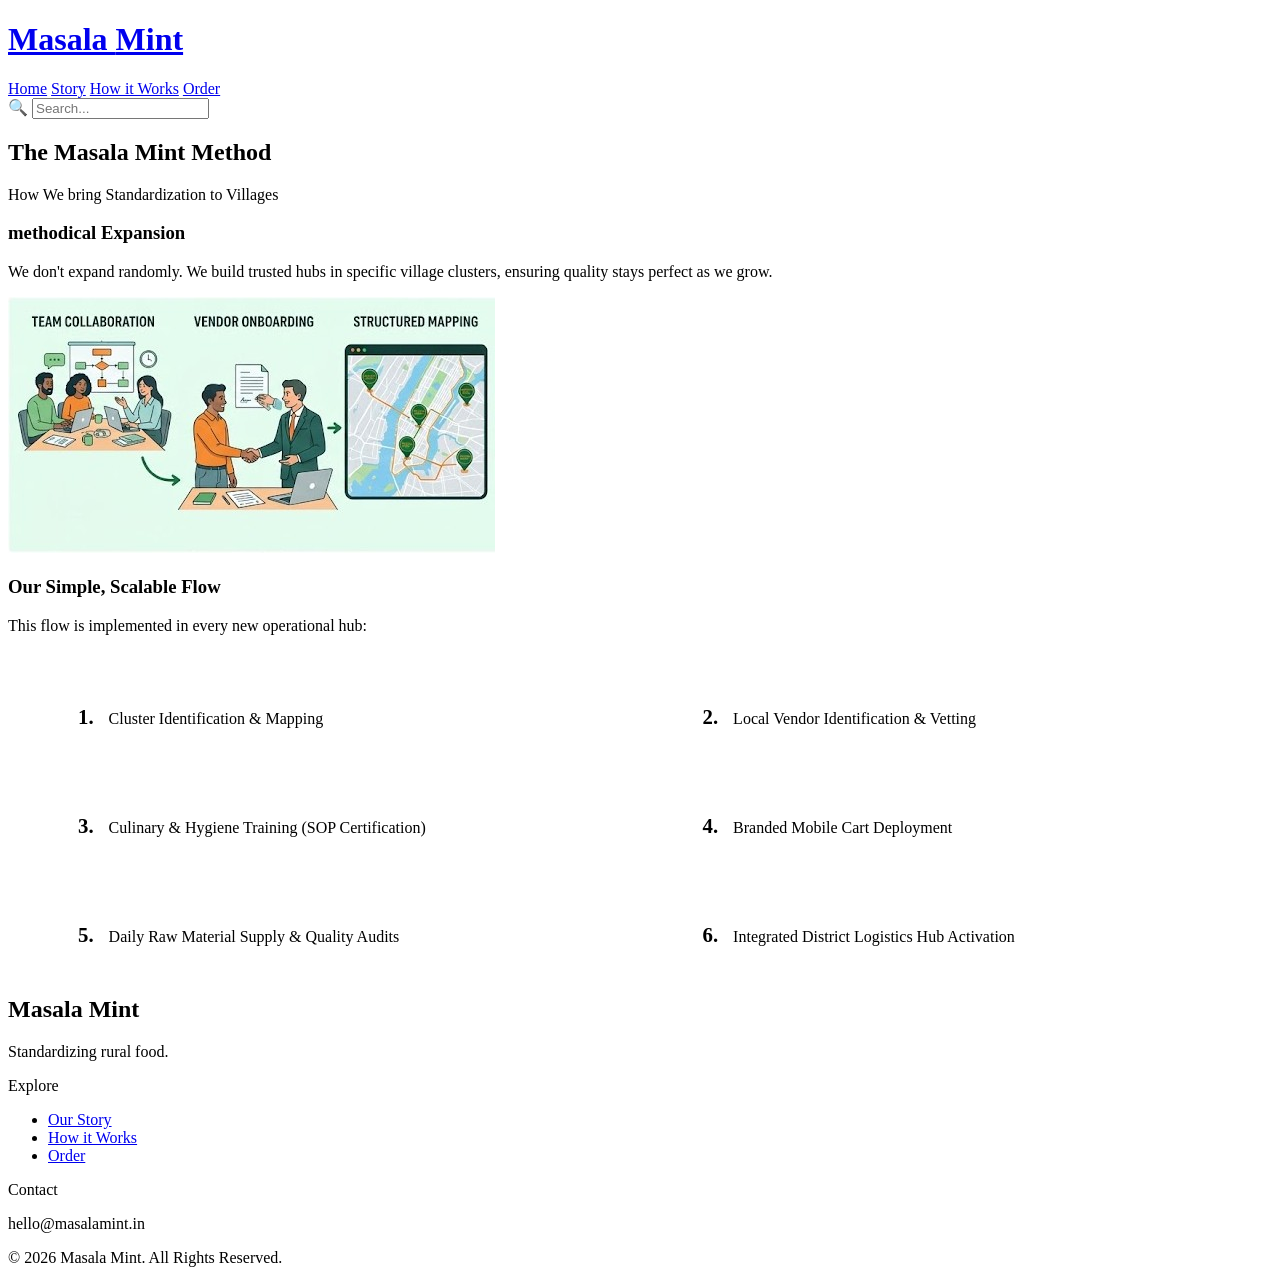
==== how-it-works.html @ 4abc943e "Create how-it-works.html" ====
<!DOCTYPE html>
<html lang="en">
<head>
    <meta charset="UTF-8">
    <meta name="viewport" content="width=device-width, initial-scale=1.0">
    <title>How it Works | The Masala Mint Process</title>
    <link rel="stylesheet" href="style.css">
    <style>
        /* Specific list styles for this page */
        .process ol {
            font-size: var(--font-p);
            counter-reset: my-counter;
            list-style: none;
            display: grid;
            grid-template-columns: 1fr 1fr;
            gap: 25px;
            margin-top: 40px;
        }
        .process ol li {
            counter-increment: my-counter;
            position: relative;
            background-color: var(--light);
            padding: 30px;
            border-radius: 8px;
            border-left: 5px solid var(--primary);
        }
        .process ol li::before {
            content: counter(my-counter) ".";
            color: var(--primary);
            font-weight: bold;
            font-size: 1.3em;
            margin-right: 15px;
        }
        @media (max-width: 768px) { .process ol { grid-template-columns: 1fr; } }
    </style>
</head>
<body>

    <!-- Consistent Header -->
    <header>
        <div class="container">
            <div class="logo">
                <a href="index.html"><h1>Masala <span>Mint</span></h1></a>
            </div>
            <nav class="nav-links">
                <a href="index.html">Home</a>
                <a href="story.html">Story</a>
                <a href="how-it-works.html" class="active">How it Works</a>
                <a href="order.html">Order</a>
                <div class="search-container">
                    <span class="search-icon">🔍</span>
                    <input type="text" class="search-bar" placeholder="Search...">
                </div>
            </nav>
        </div>
    </header>

    <section class="section process-page">
        <div class="container">
            <h2 class="section-title">The Masala Mint Method</h2>
            <p class="section-subtitle">How We bring Standardization to Villages</p>
            
            <div class="split-section">
                <div>
                    <h3>methodical Expansion</h3>
                    <p>We don't expand randomly. We build trusted hubs in specific village clusters, ensuring quality stays perfect as we grow.</p>
                </div>
                <img src="process-flow.jpg" alt="Team mapping village expansion" class="feat-image">
            </div>

            <div class="section process">
                <h3>Our Simple, Scalable Flow</h3>
                <p>This flow is implemented in every new operational hub:</p>
                <ol>
                    <li>Cluster Identification & Mapping</li>
                    <li>Local Vendor Identification & Vetting</li>
                    <li>Culinary & Hygiene Training (SOP Certification)</li>
                    <li>Branded Mobile Cart Deployment</li>
                    <li>Daily Raw Material Supply & Quality Audits</li>
                    <li>Integrated District Logistics Hub Activation</li>
                </ol>
            </div>

        </div>
    </section>

    <!-- Consistent Footer -->
    <footer>
        <div class="container footer-grid">
            <div class="footer-logo">
                <h2>Masala Mint</h2>
                <p>Standardizing rural food.</p>
            </div>
            <div>
                <p class="footer-title">Explore</p>
                <ul class="footer-links">
                    <li><a href="story.html">Our Story</a></li>
                    <li><a href="how-it-works.html">How it Works</a></li>
                    <li><a href="order.html">Order</a></li>
                </ul>
            </div>
            <div>
                <p class="footer-title">Contact</p>
                <p>hello@masalamint.in</p>
            </div>
        </div>
        <div class="container footer-bottom">
            <p>&copy; 2026 Masala Mint. All Rights Reserved.</p>
        </div>
    </footer>

</body>
</html>
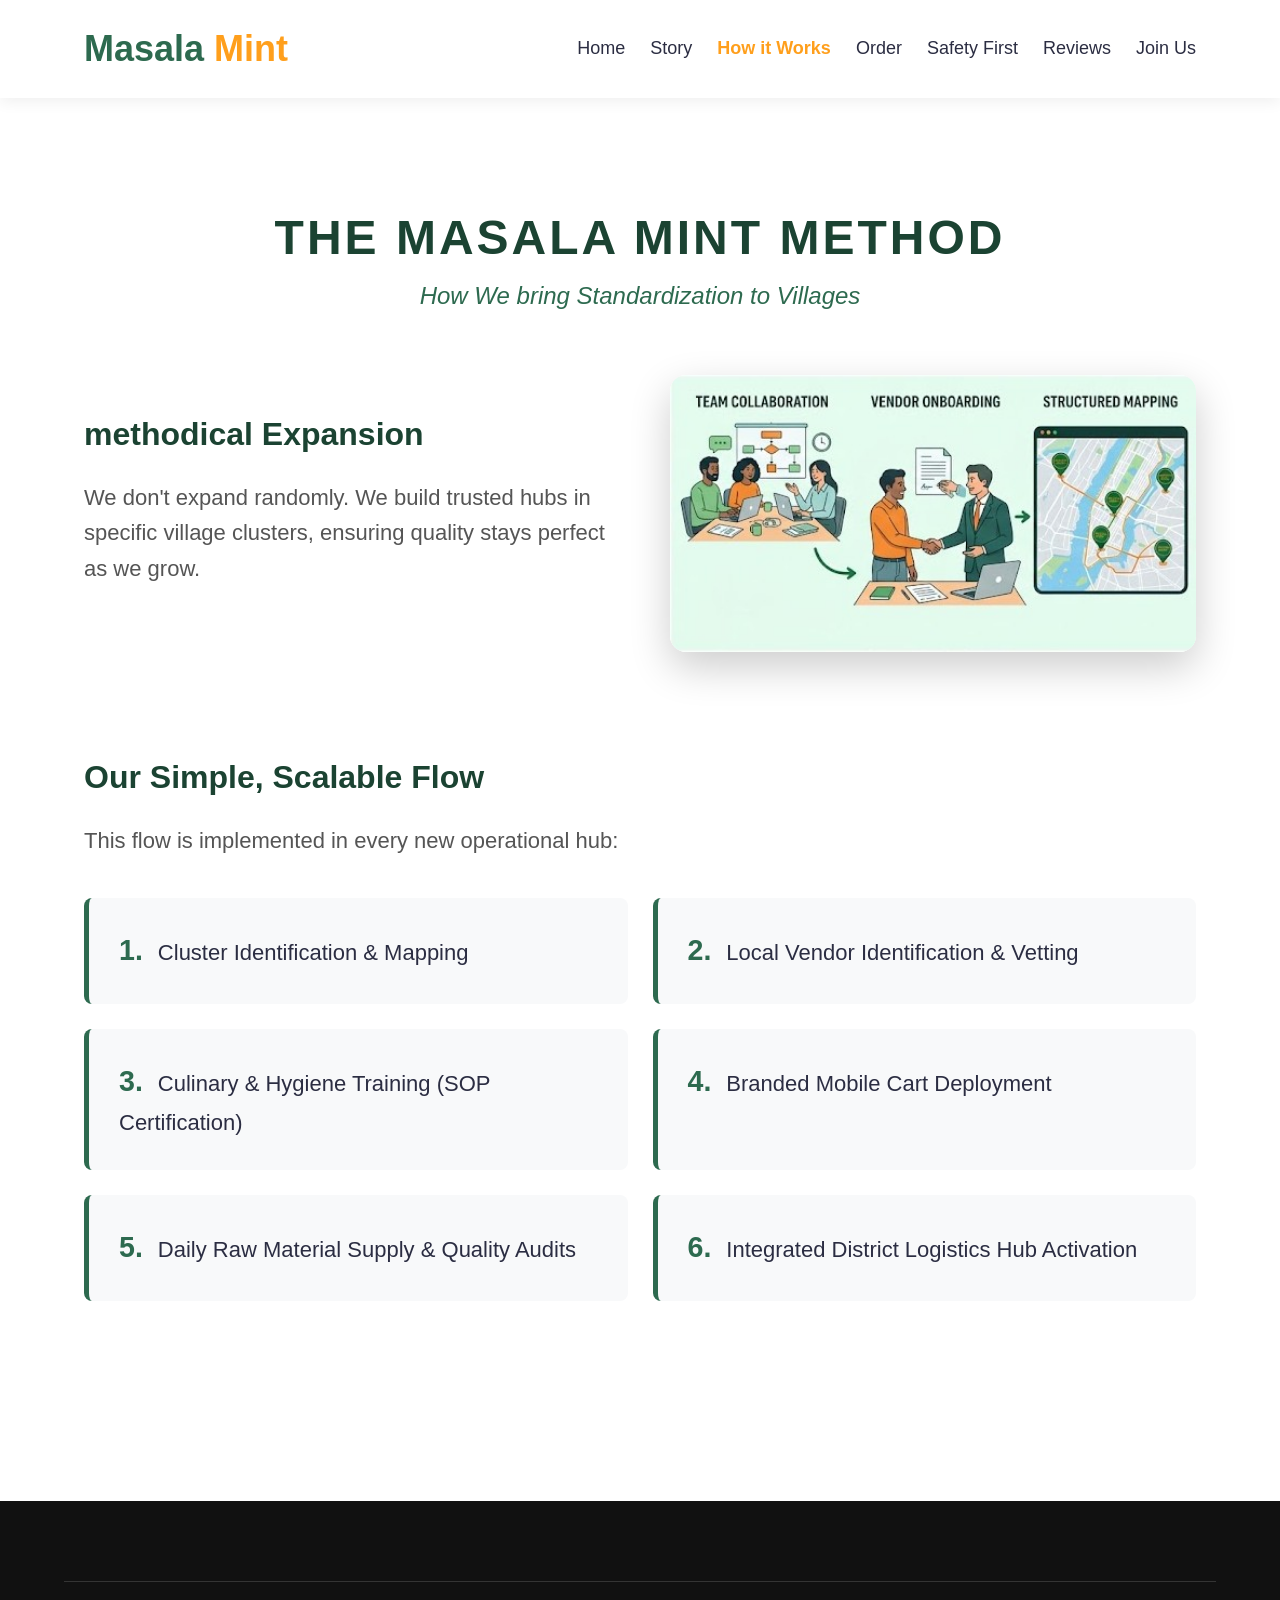
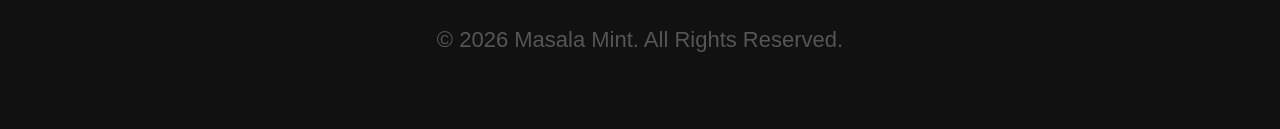
==== commit 4dce0f34: "Update how-it-works.html" ====
--- a/how-it-works.html
+++ b/how-it-works.html
@@ -6,7 +6,6 @@
     <title>How it Works | The Masala Mint Process</title>
     <link rel="stylesheet" href="style.css">
     <style>
-        /* Specific list styles for this page */
         .process ol {
             font-size: var(--font-p);
             counter-reset: my-counter;
@@ -36,7 +35,6 @@
 </head>
 <body>
 
-    <!-- Consistent Header -->
     <header>
         <div class="container">
             <div class="logo">
@@ -47,10 +45,9 @@
                 <a href="story.html">Story</a>
                 <a href="how-it-works.html" class="active">How it Works</a>
                 <a href="order.html">Order</a>
-                <div class="search-container">
-                    <span class="search-icon">🔍</span>
-                    <input type="text" class="search-bar" placeholder="Search...">
-                </div>
+                <a href="safety.html">Safety First</a>
+                <a href="reviews.html">Reviews</a>
+                <a href="join-us.html">Join Us</a>
             </nav>
         </div>
     </header>
@@ -80,30 +77,10 @@
                     <li>Integrated District Logistics Hub Activation</li>
                 </ol>
             </div>
-
         </div>
     </section>
 
-    <!-- Consistent Footer -->
     <footer>
-        <div class="container footer-grid">
-            <div class="footer-logo">
-                <h2>Masala Mint</h2>
-                <p>Standardizing rural food.</p>
-            </div>
-            <div>
-                <p class="footer-title">Explore</p>
-                <ul class="footer-links">
-                    <li><a href="story.html">Our Story</a></li>
-                    <li><a href="how-it-works.html">How it Works</a></li>
-                    <li><a href="order.html">Order</a></li>
-                </ul>
-            </div>
-            <div>
-                <p class="footer-title">Contact</p>
-                <p>hello@masalamint.in</p>
-            </div>
-        </div>
         <div class="container footer-bottom">
             <p>&copy; 2026 Masala Mint. All Rights Reserved.</p>
         </div>
--- a/style.css
+++ b/style.css
@@ -0,0 +1,180 @@
+/* =========================================
+   MASALA MINT MASTER STYLESHEET (style.css)
+   ========================================= */
+
+:root {
+    --primary: #2d6a4f;      /* Forest Green */
+    --primary-light: #52b788;
+    --accent: #ff9f1c;       /* Safety Orange */
+    --dark: #1b4332;         /* Deep Green */
+    --light: #f8f9fa;        /* Clean White */
+    --text: #2b2d42;         /* Dark Gray */
+    --shadow: 0 4px 6px rgba(0,0,0,0.1);
+
+    /* Font sizes */
+    --font-h1: 64px;       
+    --font-h2: 48px;       
+    --font-h3: 32px;       
+    --font-p: 22px;        
+    --font-nav: 18px;      
+    --font-subtitle: 24px; 
+    --font-small: 16px;    
+}
+
+/* RESET & BASE */
+* { box-sizing: border-box; margin: 0; padding: 0; }
+body {
+    font-family: 'Segoe UI', Tahoma, Geneva, Verdana, sans-serif;
+    color: var(--text);
+    background-color: #fff;
+    line-height: 1.6;
+    font-size: var(--font-p);
+    padding-top: 100px; /* Space for fixed header */
+}
+h1, h2, h3 { color: var(--dark); margin-bottom: 1.25rem; }
+h1 { font-size: var(--font-h1); }
+h2 { font-size: var(--font-h2); }
+h3 { font-size: var(--font-h3); }
+p { margin-bottom: 2rem; color: #555; font-size: var(--font-p); }
+ul { list-style: none; }
+a { text-decoration: none; color: inherit; }
+
+/* REUSABLE COMPONENTS */
+.container {
+    width: 90%;
+    max-width: 1300px; 
+    margin: 0 auto;
+    padding: 0 20px;
+}
+
+.section { padding: 100px 0; } 
+.section-title { text-align: center; text-transform: uppercase; letter-spacing: 3px; font-size: var(--font-h2); margin-bottom: 15px;}
+.section-subtitle { text-align: center; color: var(--primary); font-style: italic; margin-top: -15px; margin-bottom: 60px; font-size: var(--font-subtitle); font-weight: normal;}
+
+.btn {
+    display: inline-block;
+    padding: 16px 40px; 
+    border-radius: 50px;
+    font-weight: bold;
+    text-transform: uppercase;
+    letter-spacing: 2px;
+    transition: all 0.3s ease;
+    cursor: pointer;
+    border: none;
+    font-size: 16px; 
+}
+.btn-primary { background-color: var(--primary); color: white; box-shadow: 0 6px 18px rgba(45, 106, 79, 0.4); }
+.btn-primary:hover { background-color: var(--dark); transform: translateY(-3px); }
+.btn-accent { background-color: var(--accent); color: var(--dark); }
+.btn-accent:hover { background-color: #e68a00; transform: translateY(-3px); }
+
+.split-section {
+    display: grid;
+    grid-template-columns: 1fr 1fr;
+    gap: 60px;
+    align-items: center;
+}
+.feat-image {
+    width: 100%;
+    height: auto;
+    border-radius: 16px;
+    box-shadow: 0 15px 40px rgba(0,0,0,0.2);
+    object-fit: cover;
+}
+
+/* =========================================
+   HEADER & NAVIGATION (Consistent across all pages)
+   ========================================= */
+header {
+    background-color: #fff;
+    padding: 20px 0;
+    position: fixed;
+    width: 100%;
+    top: 0;
+    z-index: 1000;
+    box-shadow: 0 3px 15px rgba(0,0,0,0.07);
+}
+header .container {
+    display: flex;
+    justify-content: space-between;
+    align-items: center;
+}
+.logo h1 { font-size: 36px; margin: 0; color: var(--primary); }
+.logo span { color: var(--accent); }
+.nav-links { display: flex; gap: 25px; font-weight: 500; font-size: var(--font-nav); align-items: center;}
+.nav-links a:hover { color: var(--primary); }
+/* Highlight current page */
+.nav-links a.active { color: var(--accent); font-weight: bold; }
+
+/* HEADER INTEGRATED SEARCH BAR */
+.search-container {
+    position: relative;
+    display: flex;
+    align-items: center;
+}
+.search-bar {
+    padding: 10px 15px 10px 35px;
+    border-radius: 20px;
+    border: 2px solid #ccc;
+    font-size: 16px;
+    width: 220px;
+    transition: all 0.3s ease;
+}
+.search-bar:focus { outline: none; border-color: var(--primary); width: 280px; }
+.search-icon {
+    position: absolute;
+    left: 12px;
+    font-size: 16px;
+    color: #888;
+    pointer-events: none;
+}
+.cart-bubble {
+    background-color: var(--accent);
+    color: var(--dark);
+    font-weight: bold;
+    border-radius: 50%;
+    padding: 4px 10px;
+    font-size: 14px;
+    margin-left: 5px;
+}
+
+/* =========================================
+   FOOTER (Consistent across all pages)
+   ========================================= */
+footer {
+    background-color: #111;
+    color: rgba(255,255,255,0.7);
+    padding: 80px 0 40px 0;
+    font-size: var(--font-p);
+}
+.footer-grid {
+    display: grid;
+    grid-template-columns: 2fr 1fr 1fr;
+    gap: 60px;
+    margin-bottom: 50px;
+}
+.footer-logo h2 { color: var(--primary-light); margin-bottom: 15px; font-size: 32px; }
+.footer-title { color: white; font-weight: bold; text-transform: uppercase; margin-bottom: 25px; letter-spacing: 2px;}
+.footer-links li { margin-bottom: 12px; }
+.footer-links a:hover { color: #fff; }
+.footer-bottom {
+    text-align: center;
+    border-top: 1px solid rgba(255,255,255,0.15);
+    padding-top: 40px;
+    font-size: var(--font-small);
+}
+
+/* RESPONSIVE MEDIA QUERIES */
+@media (max-width: 992px) {
+    :root {
+        --font-h1: 52px;
+        --font-h2: 40px;
+        --font-p: 20px;
+        --font-subtitle: 20px;
+    }
+    .hero-content h1 { font-size: 60px; }
+    .split-section { grid-template-columns: 1fr; text-align: center; gap: 40px;}
+    .section-title, .process h2, .why h2 { text-align: center !important; font-size: var(--font-h2) !important;}
+    .feat-image { max-width: 600px; margin: 0 auto; }
+    .footer-grid { grid-template-columns: 1fr; gap: 40px; text-align: center;}
+}
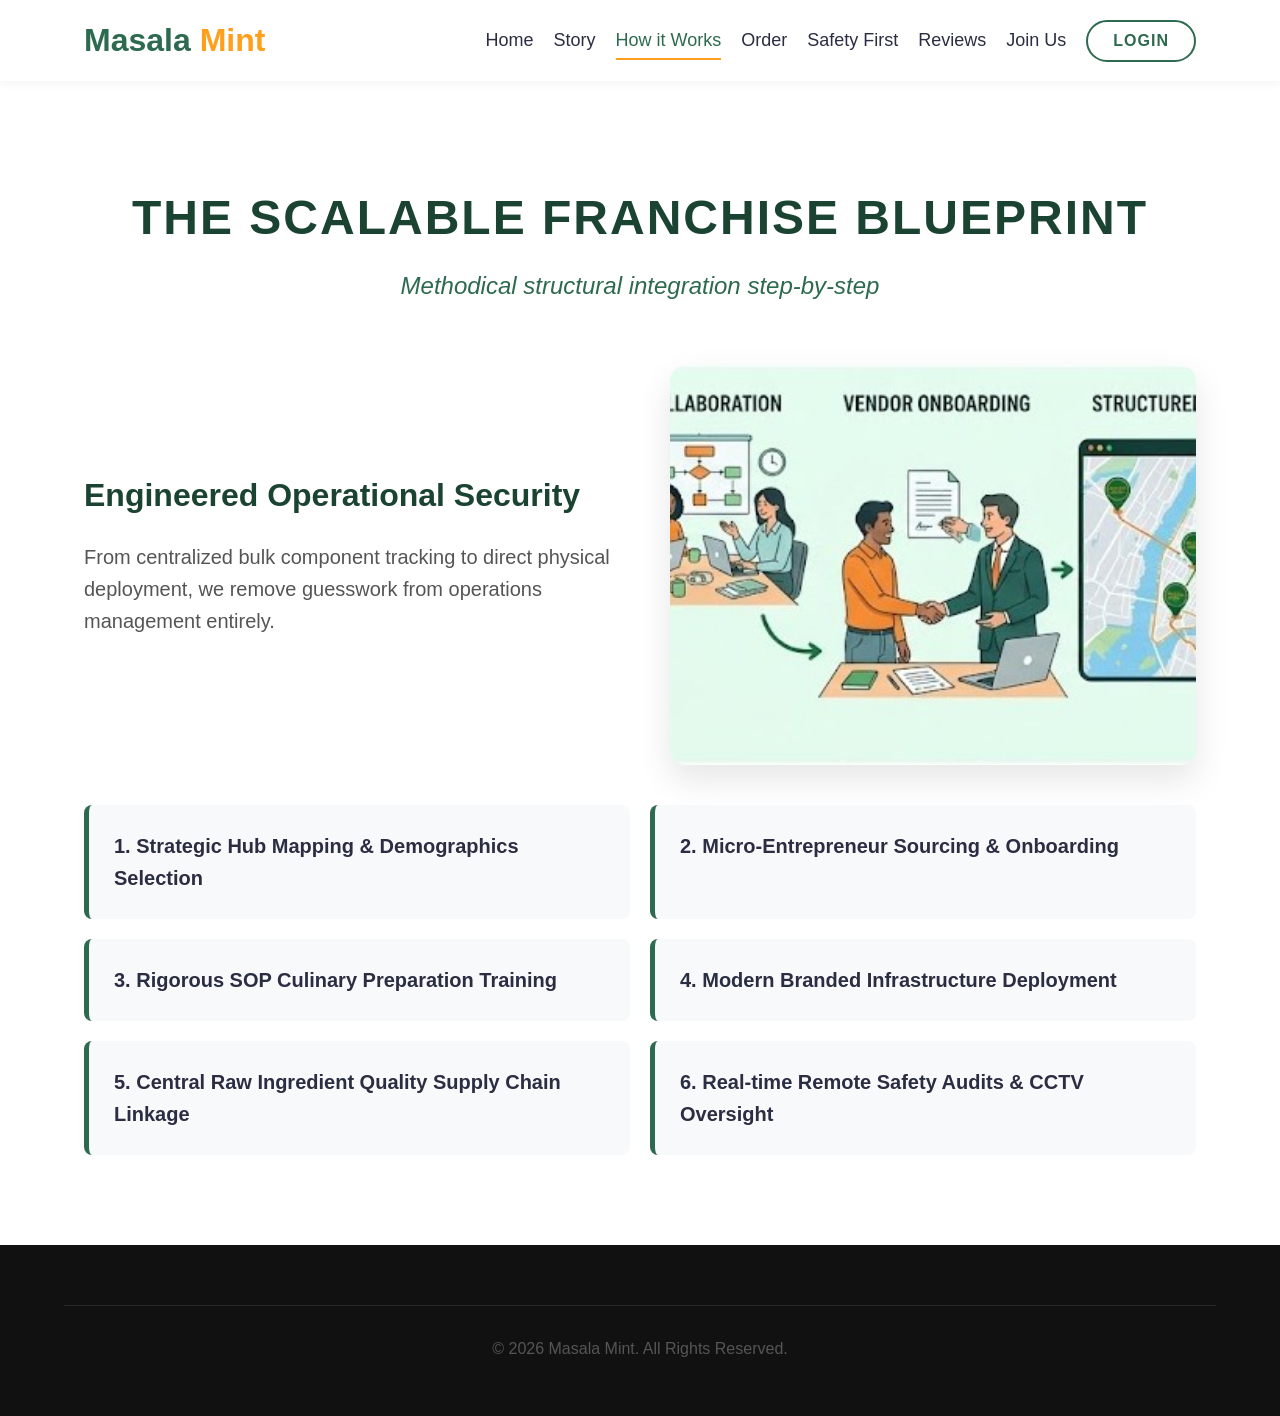
==== commit 3fe38b23: "Update title and restructure HTML layout" ====
--- a/how-it-works.html
+++ b/how-it-works.html
@@ -3,43 +3,28 @@
 <head>
     <meta charset="UTF-8">
     <meta name="viewport" content="width=device-width, initial-scale=1.0">
-    <title>How it Works | The Masala Mint Process</title>
+    <title>How It Works | Masala Mint Operational System</title>
     <link rel="stylesheet" href="style.css">
     <style>
-        .process ol {
-            font-size: var(--font-p);
-            counter-reset: my-counter;
-            list-style: none;
-            display: grid;
-            grid-template-columns: 1fr 1fr;
-            gap: 25px;
-            margin-top: 40px;
+        .flow-list { display: grid; grid-template-columns: 1fr 1fr; gap: 20px; margin-top: 40px;}
+        .flow-step { background: var(--light); padding: 25px; border-radius: 8px; border-left: 5px solid var(--primary); font-weight: 600;}
+        .modal-overlay {
+            display: none; position: fixed; z-index: 5000; left:0; top:0; width:100%; height:100%;
+            background: rgba(0,0,0,0.6); align-items: center; justify-content: center;
         }
-        .process ol li {
-            counter-increment: my-counter;
-            position: relative;
-            background-color: var(--light);
-            padding: 30px;
-            border-radius: 8px;
-            border-left: 5px solid var(--primary);
+        .modal-box {
+            background: #fff; padding: 45px; border-radius: 12px; max-width: 500px; width: 90%;
+            text-align: center; position: relative; border-top: 8px solid var(--accent);
         }
-        .process ol li::before {
-            content: counter(my-counter) ".";
-            color: var(--primary);
-            font-weight: bold;
-            font-size: 1.3em;
-            margin-right: 15px;
-        }
-        @media (max-width: 768px) { .process ol { grid-template-columns: 1fr; } }
+        .close-icon { position: absolute; top: 15px; right: 20px; font-size: 28px; cursor: pointer; color: #aaa; }
+        @media (max-width: 768px) { .flow-list { grid-template-columns: 1fr; } }
     </style>
 </head>
 <body>
 
     <header>
         <div class="container">
-            <div class="logo">
-                <a href="index.html"><h1>Masala <span>Mint</span></h1></a>
-            </div>
+            <div class="logo"><a href="index.html"><h1>Masala <span>Mint</span></h1></a></div>
             <nav class="nav-links">
                 <a href="index.html">Home</a>
                 <a href="story.html">Story</a>
@@ -48,43 +33,53 @@
                 <a href="safety.html">Safety First</a>
                 <a href="reviews.html">Reviews</a>
                 <a href="join-us.html">Join Us</a>
+                <button class="btn btn-login" onclick="triggerLoginPopup()">Login</button>
             </nav>
         </div>
     </header>
 
-    <section class="section process-page">
+    <section class="section">
         <div class="container">
-            <h2 class="section-title">The Masala Mint Method</h2>
-            <p class="section-subtitle">How We bring Standardization to Villages</p>
+            <h2 class="section-title">The Scalable Franchise Blueprint</h2>
+            <p class="section-subtitle">Methodical structural integration step-by-step</p>
             
             <div class="split-section">
                 <div>
-                    <h3>methodical Expansion</h3>
-                    <p>We don't expand randomly. We build trusted hubs in specific village clusters, ensuring quality stays perfect as we grow.</p>
+                    <h3>Engineered Operational Security</h3>
+                    <p>From centralized bulk component tracking to direct physical deployment, we remove guesswork from operations management entirely.</p>
                 </div>
-                <img src="process-flow.jpg" alt="Team mapping village expansion" class="feat-image">
+                <img src="process-flow.jpg" alt="Expansion mapping system visualization graph" class="feat-image">
             </div>
 
-            <div class="section process">
-                <h3>Our Simple, Scalable Flow</h3>
-                <p>This flow is implemented in every new operational hub:</p>
-                <ol>
-                    <li>Cluster Identification & Mapping</li>
-                    <li>Local Vendor Identification & Vetting</li>
-                    <li>Culinary & Hygiene Training (SOP Certification)</li>
-                    <li>Branded Mobile Cart Deployment</li>
-                    <li>Daily Raw Material Supply & Quality Audits</li>
-                    <li>Integrated District Logistics Hub Activation</li>
-                </ol>
+            <div class="flow-list">
+                <div class="flow-step">1. Strategic Hub Mapping & Demographics Selection</div>
+                <div class="flow-step">2. Micro-Entrepreneur Sourcing & Onboarding</div>
+                <div class="flow-step">3. Rigorous SOP Culinary Preparation Training</div>
+                <div class="flow-step">4. Modern Branded Infrastructure Deployment</div>
+                <div class="flow-step">5. Central Raw Ingredient Quality Supply Chain Linkage</div>
+                <div class="flow-step">6. Real-time Remote Safety Audits & CCTV Oversight</div>
             </div>
         </div>
     </section>
 
+    <div id="popupBox" class="modal-overlay">
+        <div class="modal-box">
+            <span class="close-icon" onclick="dismissLoginPopup()">&times;</span>
+            <h2 style="color: var(--primary);">👤 Member Access</h2>
+            <p style="margin-top:20px; font-size:18px;">The Masala Mint Native Account portal is currently undergoing SOP synchronization. Direct user login and localized profile tracking will activate during the official Cloud Kitchen rollout.</p>
+            <button class="btn btn-primary" style="margin-top:20px;" onclick="dismissLoginPopup()">Got it</button>
+        </div>
+    </div>
+
     <footer>
-        <div class="container footer-bottom">
-            <p>&copy; 2026 Masala Mint. All Rights Reserved.</p>
-        </div>
+        <div class="container footer-bottom"><p>&copy; 2026 Masala Mint. All Rights Reserved.</p></div>
     </footer>
 
+    <script>
+        var popup = document.getElementById("popupBox");
+        function triggerLoginPopup() { popup.style.display = "flex"; }
+        function dismissLoginPopup() { popup.style.display = "none"; }
+        window.onclick = function(event) { if (event.target == popup) { popup.style.display = "none"; } }
+    </script>
 </body>
 </html>
--- a/style.css
+++ b/style.css
@@ -1,5 +1,5 @@
 /* =========================================
-   MASALA MINT MASTER STYLESHEET (style.css)
+   MASALA MINT MASTER GLOBAL STYLES (style.css)
    ========================================= */
 
 :root {
@@ -9,13 +9,13 @@
     --dark: #1b4332;         /* Deep Green */
     --light: #f8f9fa;        /* Clean White */
     --text: #2b2d42;         /* Dark Gray */
-    --shadow: 0 4px 6px rgba(0,0,0,0.1);
+    --shadow: 0 4px 15px rgba(0,0,0,0.08);
 
-    /* Font sizes */
+    /* Font Sizes */
     --font-h1: 64px;       
     --font-h2: 48px;       
     --font-h3: 32px;       
-    --font-p: 22px;        
+    --font-p: 20px;        
     --font-nav: 18px;      
     --font-subtitle: 24px; 
     --font-small: 16px;    
@@ -29,44 +29,57 @@
     background-color: #fff;
     line-height: 1.6;
     font-size: var(--font-p);
-    padding-top: 100px; /* Space for fixed header */
+    padding-top: 90px; /* Offset space for fixed header */
 }
-h1, h2, h3 { color: var(--dark); margin-bottom: 1.25rem; }
+h1, h2, h3 { color: var(--dark); margin-bottom: 1.25rem; font-weight: 700; }
 h1 { font-size: var(--font-h1); }
 h2 { font-size: var(--font-h2); }
 h3 { font-size: var(--font-h3); }
-p { margin-bottom: 2rem; color: #555; font-size: var(--font-p); }
+p { margin-bottom: 1.5rem; color: #555; }
 ul { list-style: none; }
-a { text-decoration: none; color: inherit; }
+a { text-decoration: none; color: inherit; transition: color 0.3s; }
 
-/* REUSABLE COMPONENTS */
+/* REUSABLE STRUCTURE COMPONENTS */
 .container {
     width: 90%;
     max-width: 1300px; 
     margin: 0 auto;
     padding: 0 20px;
 }
+.section { padding: 90px 0; } 
+.section-title { text-align: center; text-transform: uppercase; letter-spacing: 2px; font-size: var(--font-h2); margin-bottom: 10px;}
+.section-subtitle { text-align: center; color: var(--primary); font-style: italic; margin-bottom: 60px; font-size: var(--font-subtitle); font-weight: normal;}
 
-.section { padding: 100px 0; } 
-.section-title { text-align: center; text-transform: uppercase; letter-spacing: 3px; font-size: var(--font-h2); margin-bottom: 15px;}
-.section-subtitle { text-align: center; color: var(--primary); font-style: italic; margin-top: -15px; margin-bottom: 60px; font-size: var(--font-subtitle); font-weight: normal;}
-
+/* BUTTONS */
 .btn {
     display: inline-block;
-    padding: 16px 40px; 
+    padding: 14px 35px; 
     border-radius: 50px;
     font-weight: bold;
     text-transform: uppercase;
-    letter-spacing: 2px;
+    letter-spacing: 1px;
     transition: all 0.3s ease;
     cursor: pointer;
     border: none;
-    font-size: 16px; 
+    font-size: 15px; 
 }
-.btn-primary { background-color: var(--primary); color: white; box-shadow: 0 6px 18px rgba(45, 106, 79, 0.4); }
-.btn-primary:hover { background-color: var(--dark); transform: translateY(-3px); }
+.btn-primary { background-color: var(--primary); color: white; box-shadow: 0 6px 18px rgba(45, 106, 79, 0.3); }
+.btn-primary:hover { background-color: var(--dark); transform: translateY(-2px); }
 .btn-accent { background-color: var(--accent); color: var(--dark); }
-.btn-accent:hover { background-color: #e68a00; transform: translateY(-3px); }
+.btn-accent:hover { background-color: #e68a00; transform: translateY(-2px); }
+
+/* NEW: LOGIN BUTTON STYLE */
+.btn-login {
+    background-color: transparent;
+    color: var(--primary);
+    border: 2px solid var(--primary);
+    padding: 10px 25px;
+    font-size: 16px;
+}
+.btn-login:hover {
+    background-color: var(--primary);
+    color: white;
+}
 
 .split-section {
     display: grid;
@@ -76,105 +89,78 @@
 }
 .feat-image {
     width: 100%;
-    height: auto;
+    height: 400px;
     border-radius: 16px;
-    box-shadow: 0 15px 40px rgba(0,0,0,0.2);
+    box-shadow: 0 15px 35px rgba(0,0,0,0.1);
     object-fit: cover;
 }
+.card {
+    background: #fff;
+    padding: 35px; 
+    border-radius: 12px;
+    box-shadow: var(--shadow);
+    border-top: 5px solid var(--primary);
+}
 
-/* =========================================
-   HEADER & NAVIGATION (Consistent across all pages)
-   ========================================= */
+/* GLOBAL UNIFIED HEADER */
 header {
     background-color: #fff;
-    padding: 20px 0;
+    padding: 15px 0;
     position: fixed;
     width: 100%;
     top: 0;
     z-index: 1000;
-    box-shadow: 0 3px 15px rgba(0,0,0,0.07);
+    box-shadow: 0 2px 10px rgba(0,0,0,0.05);
 }
 header .container {
     display: flex;
     justify-content: space-between;
     align-items: center;
 }
-.logo h1 { font-size: 36px; margin: 0; color: var(--primary); }
+.logo h1 { font-size: 32px; margin: 0; color: var(--primary); }
 .logo span { color: var(--accent); }
-.nav-links { display: flex; gap: 25px; font-weight: 500; font-size: var(--font-nav); align-items: center;}
-.nav-links a:hover { color: var(--primary); }
-/* Highlight current page */
-.nav-links a.active { color: var(--accent); font-weight: bold; }
-
-/* HEADER INTEGRATED SEARCH BAR */
-.search-container {
-    position: relative;
-    display: flex;
-    align-items: center;
-}
-.search-bar {
-    padding: 10px 15px 10px 35px;
-    border-radius: 20px;
-    border: 2px solid #ccc;
-    font-size: 16px;
-    width: 220px;
-    transition: all 0.3s ease;
-}
-.search-bar:focus { outline: none; border-color: var(--primary); width: 280px; }
-.search-icon {
+.nav-links { display: flex; gap: 20px; font-weight: 500; font-size: var(--font-nav); align-items: center;}
+.nav-links a { padding: 5px 0; position: relative; }
+.nav-links a:hover, .nav-links a.active { color: var(--primary); }
+.nav-links a.active::after {
+    content: '';
     position: absolute;
-    left: 12px;
-    font-size: 16px;
-    color: #888;
-    pointer-events: none;
-}
-.cart-bubble {
+    bottom: 0;
+    left: 0;
+    width: 100%;
+    height: 2px;
     background-color: var(--accent);
-    color: var(--dark);
-    font-weight: bold;
-    border-radius: 50%;
-    padding: 4px 10px;
-    font-size: 14px;
-    margin-left: 5px;
 }
 
-/* =========================================
-   FOOTER (Consistent across all pages)
-   ========================================= */
+/* GLOBAL UNIFIED FOOTER */
 footer {
     background-color: #111;
     color: rgba(255,255,255,0.7);
-    padding: 80px 0 40px 0;
-    font-size: var(--font-p);
+    padding: 60px 0 30px 0;
+    margin-top: auto;
 }
 .footer-grid {
     display: grid;
     grid-template-columns: 2fr 1fr 1fr;
     gap: 60px;
-    margin-bottom: 50px;
+    margin-bottom: 40px;
 }
-.footer-logo h2 { color: var(--primary-light); margin-bottom: 15px; font-size: 32px; }
-.footer-title { color: white; font-weight: bold; text-transform: uppercase; margin-bottom: 25px; letter-spacing: 2px;}
-.footer-links li { margin-bottom: 12px; }
+.footer-logo h2 { color: var(--primary-light); margin-bottom: 15px; font-size: 28px; }
+.footer-title { color: white; font-weight: bold; text-transform: uppercase; margin-bottom: 20px; letter-spacing: 1px; font-size: 16px;}
+.footer-links li { margin-bottom: 10px; }
 .footer-links a:hover { color: #fff; }
 .footer-bottom {
     text-align: center;
-    border-top: 1px solid rgba(255,255,255,0.15);
-    padding-top: 40px;
+    border-top: 1px solid rgba(255,255,255,0.1);
+    padding-top: 30px;
     font-size: var(--font-small);
 }
 
-/* RESPONSIVE MEDIA QUERIES */
+/* MEDIA QUERIES */
 @media (max-width: 992px) {
-    :root {
-        --font-h1: 52px;
-        --font-h2: 40px;
-        --font-p: 20px;
-        --font-subtitle: 20px;
-    }
-    .hero-content h1 { font-size: 60px; }
-    .split-section { grid-template-columns: 1fr; text-align: center; gap: 40px;}
-    .section-title, .process h2, .why h2 { text-align: center !important; font-size: var(--font-h2) !important;}
-    .feat-image { max-width: 600px; margin: 0 auto; }
-    .footer-grid { grid-template-columns: 1fr; gap: 40px; text-align: center;}
+    :root { --font-h1: 48px; --font-h2: 38px; --font-p: 18px; }
+    .split-section { grid-template-columns: 1fr; gap: 40px; text-align: center; }
+    .feat-image { max-width: 550px; margin: 0 auto; height: 320px; }
+    .footer-grid { grid-template-columns: 1fr; gap: 30px; text-align: center; }
+    .nav-links { gap: 10px; font-size: 15px; }
 }
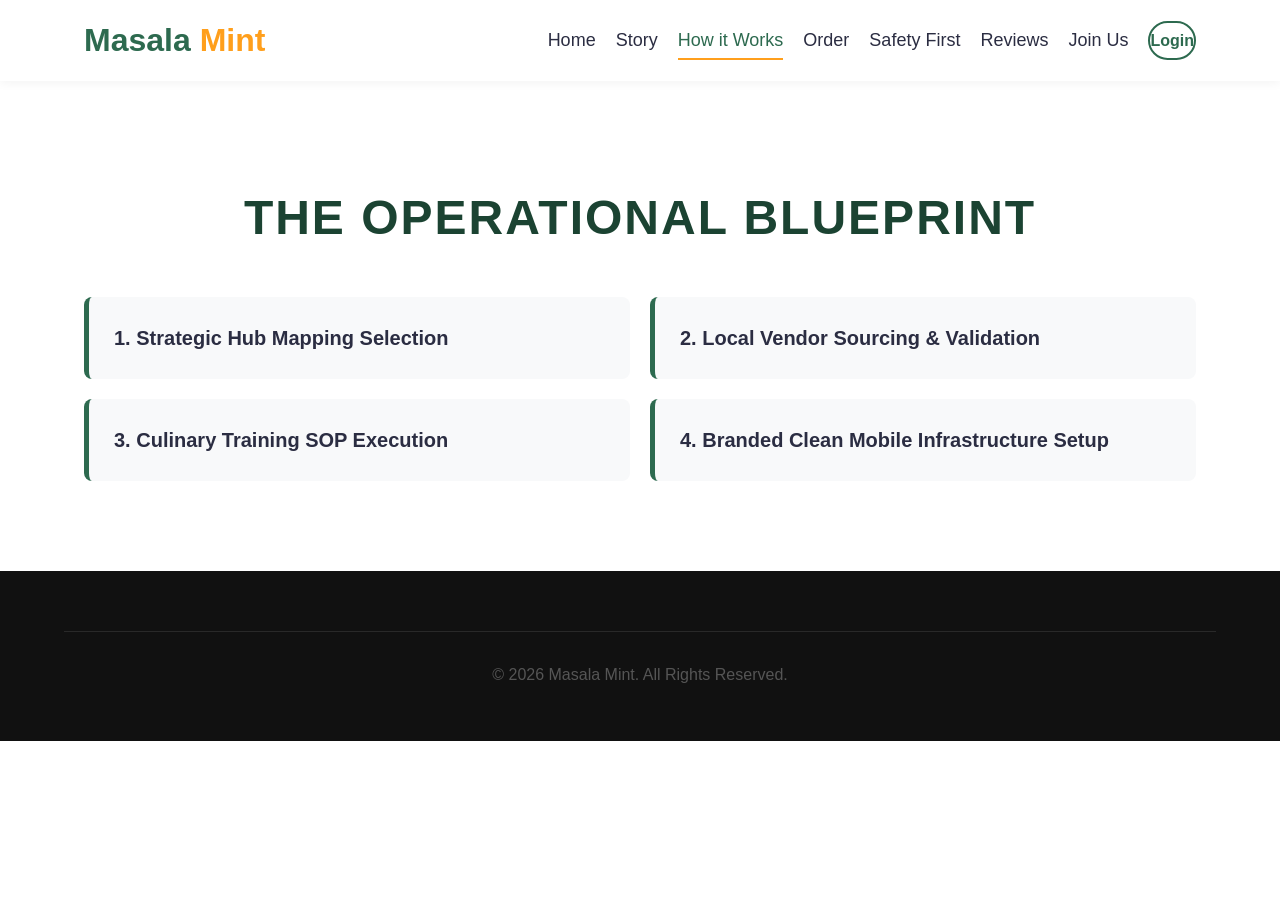
==== commit 8e68992c: "Update how-it-works.html" ====
--- a/how-it-works.html
+++ b/how-it-works.html
@@ -3,21 +3,11 @@
 <head>
     <meta charset="UTF-8">
     <meta name="viewport" content="width=device-width, initial-scale=1.0">
-    <title>How It Works | Masala Mint Operational System</title>
+    <title>How It Works | Masala Mint</title>
     <link rel="stylesheet" href="style.css">
     <style>
         .flow-list { display: grid; grid-template-columns: 1fr 1fr; gap: 20px; margin-top: 40px;}
         .flow-step { background: var(--light); padding: 25px; border-radius: 8px; border-left: 5px solid var(--primary); font-weight: 600;}
-        .modal-overlay {
-            display: none; position: fixed; z-index: 5000; left:0; top:0; width:100%; height:100%;
-            background: rgba(0,0,0,0.6); align-items: center; justify-content: center;
-        }
-        .modal-box {
-            background: #fff; padding: 45px; border-radius: 12px; max-width: 500px; width: 90%;
-            text-align: center; position: relative; border-top: 8px solid var(--accent);
-        }
-        .close-icon { position: absolute; top: 15px; right: 20px; font-size: 28px; cursor: pointer; color: #aaa; }
-        @media (max-width: 768px) { .flow-list { grid-template-columns: 1fr; } }
     </style>
 </head>
 <body>
@@ -33,53 +23,26 @@
                 <a href="safety.html">Safety First</a>
                 <a href="reviews.html">Reviews</a>
                 <a href="join-us.html">Join Us</a>
-                <button class="btn btn-login" onclick="triggerLoginPopup()">Login</button>
+                <a href="login.html" class="btn-login">Login</a>
             </nav>
         </div>
     </header>
 
     <section class="section">
         <div class="container">
-            <h2 class="section-title">The Scalable Franchise Blueprint</h2>
-            <p class="section-subtitle">Methodical structural integration step-by-step</p>
-            
-            <div class="split-section">
-                <div>
-                    <h3>Engineered Operational Security</h3>
-                    <p>From centralized bulk component tracking to direct physical deployment, we remove guesswork from operations management entirely.</p>
-                </div>
-                <img src="process-flow.jpg" alt="Expansion mapping system visualization graph" class="feat-image">
-            </div>
-
+            <h2 class="section-title">The Operational Blueprint</h2>
             <div class="flow-list">
-                <div class="flow-step">1. Strategic Hub Mapping & Demographics Selection</div>
-                <div class="flow-step">2. Micro-Entrepreneur Sourcing & Onboarding</div>
-                <div class="flow-step">3. Rigorous SOP Culinary Preparation Training</div>
-                <div class="flow-step">4. Modern Branded Infrastructure Deployment</div>
-                <div class="flow-step">5. Central Raw Ingredient Quality Supply Chain Linkage</div>
-                <div class="flow-step">6. Real-time Remote Safety Audits & CCTV Oversight</div>
+                <div class="flow-step">1. Strategic Hub Mapping Selection</div>
+                <div class="flow-step">2. Local Vendor Sourcing & Validation</div>
+                <div class="flow-step">3. Culinary Training SOP Execution</div>
+                <div class="flow-step">4. Branded Clean Mobile Infrastructure Setup</div>
             </div>
         </div>
     </section>
-
-    <div id="popupBox" class="modal-overlay">
-        <div class="modal-box">
-            <span class="close-icon" onclick="dismissLoginPopup()">&times;</span>
-            <h2 style="color: var(--primary);">👤 Member Access</h2>
-            <p style="margin-top:20px; font-size:18px;">The Masala Mint Native Account portal is currently undergoing SOP synchronization. Direct user login and localized profile tracking will activate during the official Cloud Kitchen rollout.</p>
-            <button class="btn btn-primary" style="margin-top:20px;" onclick="dismissLoginPopup()">Got it</button>
-        </div>
-    </div>
 
     <footer>
         <div class="container footer-bottom"><p>&copy; 2026 Masala Mint. All Rights Reserved.</p></div>
     </footer>
 
-    <script>
-        var popup = document.getElementById("popupBox");
-        function triggerLoginPopup() { popup.style.display = "flex"; }
-        function dismissLoginPopup() { popup.style.display = "none"; }
-        window.onclick = function(event) { if (event.target == popup) { popup.style.display = "none"; } }
-    </script>
 </body>
 </html>
--- a/style.css
+++ b/style.css
@@ -11,7 +11,6 @@
     --text: #2b2d42;         /* Dark Gray */
     --shadow: 0 4px 15px rgba(0,0,0,0.08);
 
-    /* Font Sizes */
     --font-h1: 64px;       
     --font-h2: 48px;       
     --font-h3: 32px;       
@@ -21,7 +20,6 @@
     --font-small: 16px;    
 }
 
-/* RESET & BASE */
 * { box-sizing: border-box; margin: 0; padding: 0; }
 body {
     font-family: 'Segoe UI', Tahoma, Geneva, Verdana, sans-serif;
@@ -29,7 +27,7 @@
     background-color: #fff;
     line-height: 1.6;
     font-size: var(--font-p);
-    padding-top: 90px; /* Offset space for fixed header */
+    padding-top: 90px;
 }
 h1, h2, h3 { color: var(--dark); margin-bottom: 1.25rem; font-weight: 700; }
 h1 { font-size: var(--font-h1); }
@@ -39,18 +37,11 @@
 ul { list-style: none; }
 a { text-decoration: none; color: inherit; transition: color 0.3s; }
 
-/* REUSABLE STRUCTURE COMPONENTS */
-.container {
-    width: 90%;
-    max-width: 1300px; 
-    margin: 0 auto;
-    padding: 0 20px;
-}
+.container { width: 90%; max-width: 1300px; margin: 0 auto; padding: 0 20px; }
 .section { padding: 90px 0; } 
 .section-title { text-align: center; text-transform: uppercase; letter-spacing: 2px; font-size: var(--font-h2); margin-bottom: 10px;}
 .section-subtitle { text-align: center; color: var(--primary); font-style: italic; margin-bottom: 60px; font-size: var(--font-subtitle); font-weight: normal;}
 
-/* BUTTONS */
 .btn {
     display: inline-block;
     padding: 14px 35px; 
@@ -62,45 +53,26 @@
     cursor: pointer;
     border: none;
     font-size: 15px; 
+    text-align: center;
 }
 .btn-primary { background-color: var(--primary); color: white; box-shadow: 0 6px 18px rgba(45, 106, 79, 0.3); }
 .btn-primary:hover { background-color: var(--dark); transform: translateY(-2px); }
 .btn-accent { background-color: var(--accent); color: var(--dark); }
 .btn-accent:hover { background-color: #e68a00; transform: translateY(-2px); }
 
-/* NEW: LOGIN BUTTON STYLE */
 .btn-login {
     background-color: transparent;
     color: var(--primary);
     border: 2px solid var(--primary);
-    padding: 10px 25px;
+    padding: 8px 22px;
+    border-radius: 50px;
     font-size: 16px;
+    font-weight: bold;
 }
-.btn-login:hover {
-    background-color: var(--primary);
-    color: white;
-}
+.btn-login:hover, .btn-login.active { background-color: var(--primary); color: white; }
 
-.split-section {
-    display: grid;
-    grid-template-columns: 1fr 1fr;
-    gap: 60px;
-    align-items: center;
-}
-.feat-image {
-    width: 100%;
-    height: 400px;
-    border-radius: 16px;
-    box-shadow: 0 15px 35px rgba(0,0,0,0.1);
-    object-fit: cover;
-}
-.card {
-    background: #fff;
-    padding: 35px; 
-    border-radius: 12px;
-    box-shadow: var(--shadow);
-    border-top: 5px solid var(--primary);
-}
+.split-section { display: grid; grid-template-columns: 1fr 1fr; gap: 60px; align-items: center; }
+.feat-image { width: 100%; height: 400px; border-radius: 16px; box-shadow: 0 15px 35px rgba(0,0,0,0.1); object-fit: cover; }
 
 /* GLOBAL UNIFIED HEADER */
 header {
@@ -112,55 +84,29 @@
     z-index: 1000;
     box-shadow: 0 2px 10px rgba(0,0,0,0.05);
 }
-header .container {
-    display: flex;
-    justify-content: space-between;
-    align-items: center;
-}
+header .container { display: flex; justify-content: space-between; align-items: center; }
 .logo h1 { font-size: 32px; margin: 0; color: var(--primary); }
 .logo span { color: var(--accent); }
 .nav-links { display: flex; gap: 20px; font-weight: 500; font-size: var(--font-nav); align-items: center;}
 .nav-links a { padding: 5px 0; position: relative; }
 .nav-links a:hover, .nav-links a.active { color: var(--primary); }
 .nav-links a.active::after {
-    content: '';
-    position: absolute;
-    bottom: 0;
-    left: 0;
-    width: 100%;
-    height: 2px;
-    background-color: var(--accent);
+    content: ''; position: absolute; bottom: 0; left: 0; width: 100%; height: 2px; background-color: var(--accent);
 }
 
 /* GLOBAL UNIFIED FOOTER */
-footer {
-    background-color: #111;
-    color: rgba(255,255,255,0.7);
-    padding: 60px 0 30px 0;
-    margin-top: auto;
-}
-.footer-grid {
-    display: grid;
-    grid-template-columns: 2fr 1fr 1fr;
-    gap: 60px;
-    margin-bottom: 40px;
-}
+footer { background-color: #111; color: rgba(255,255,255,0.7); padding: 60px 0 30px 0; margin-top: auto; }
+.footer-grid { display: grid; grid-template-columns: 2fr 1fr 1fr; gap: 60px; margin-bottom: 40px; }
 .footer-logo h2 { color: var(--primary-light); margin-bottom: 15px; font-size: 28px; }
 .footer-title { color: white; font-weight: bold; text-transform: uppercase; margin-bottom: 20px; letter-spacing: 1px; font-size: 16px;}
 .footer-links li { margin-bottom: 10px; }
 .footer-links a:hover { color: #fff; }
-.footer-bottom {
-    text-align: center;
-    border-top: 1px solid rgba(255,255,255,0.1);
-    padding-top: 30px;
-    font-size: var(--font-small);
-}
+.footer-bottom { text-align: center; border-top: 1px solid rgba(255,255,255,0.1); padding-top: 30px; font-size: var(--font-small); }
 
-/* MEDIA QUERIES */
 @media (max-width: 992px) {
     :root { --font-h1: 48px; --font-h2: 38px; --font-p: 18px; }
     .split-section { grid-template-columns: 1fr; gap: 40px; text-align: center; }
     .feat-image { max-width: 550px; margin: 0 auto; height: 320px; }
     .footer-grid { grid-template-columns: 1fr; gap: 30px; text-align: center; }
-    .nav-links { gap: 10px; font-size: 15px; }
+    .nav-links { gap: 10px; font-size: 14px; }
 }
